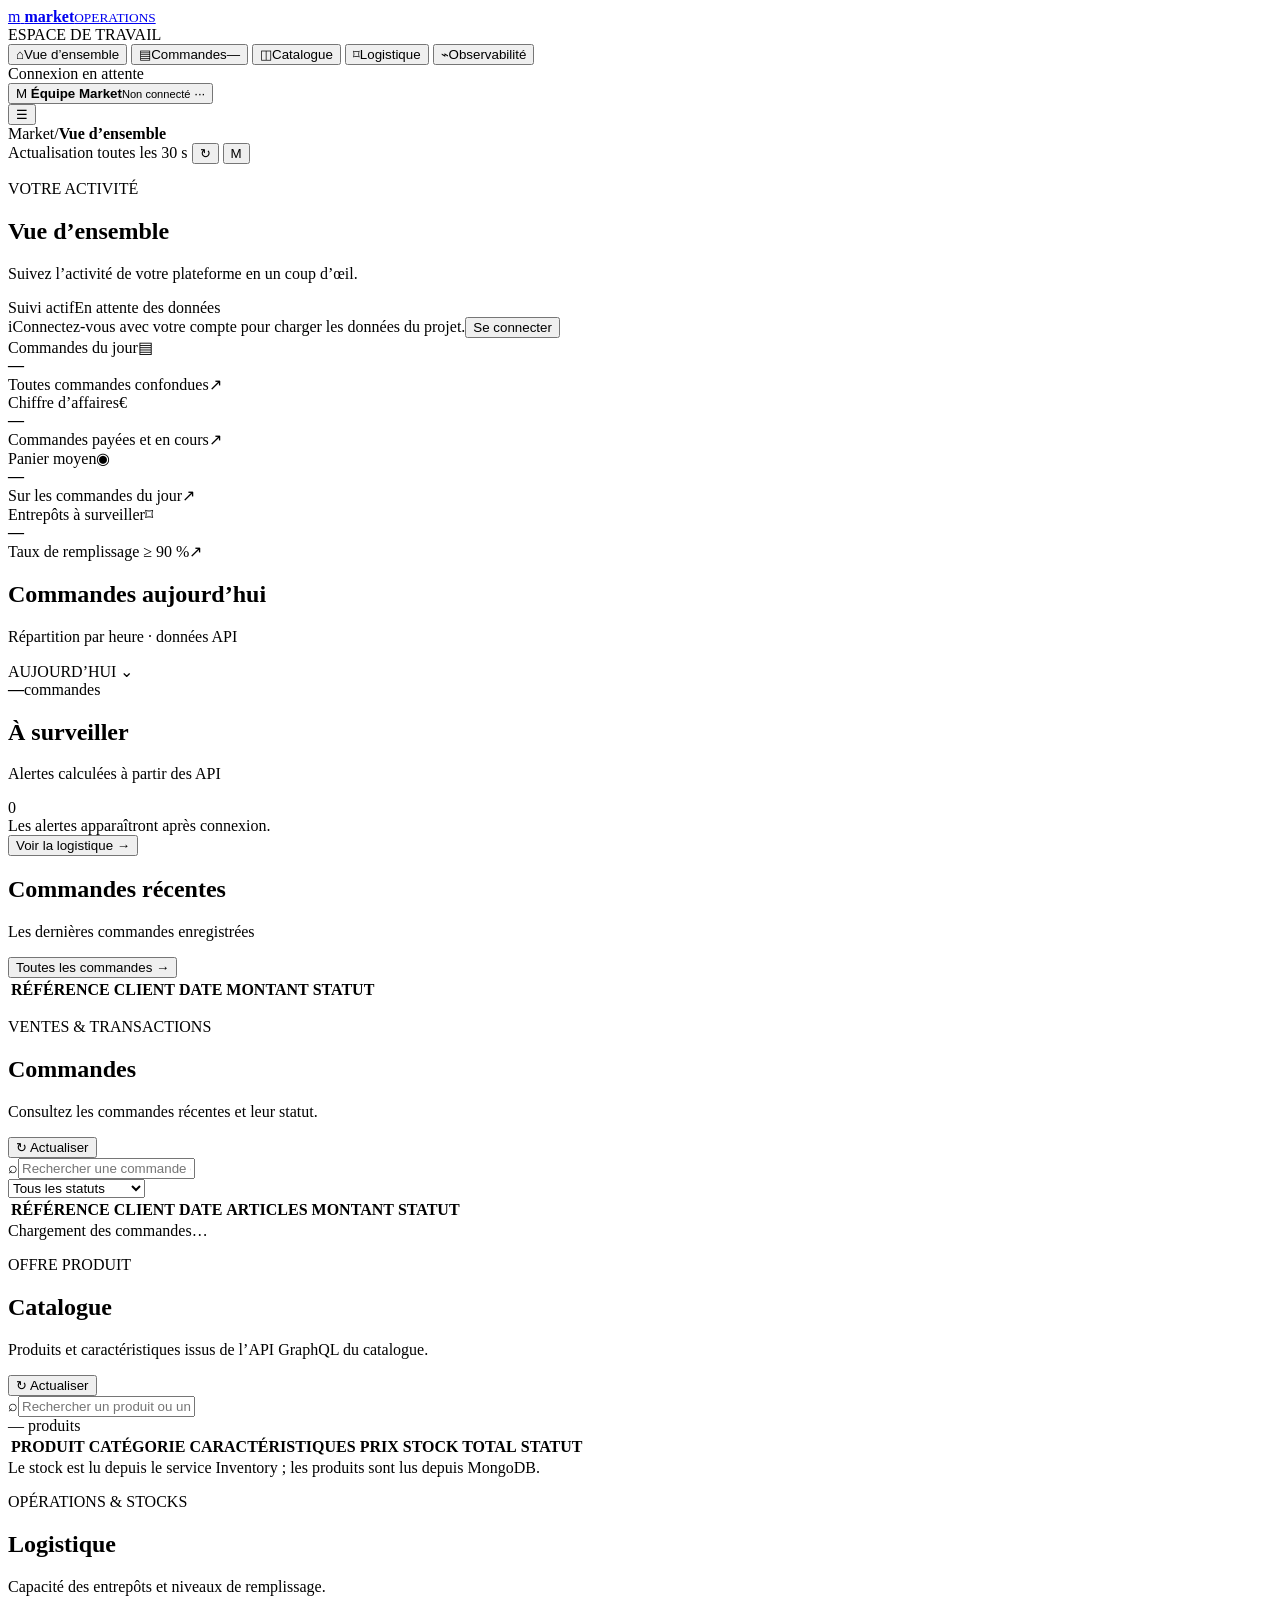
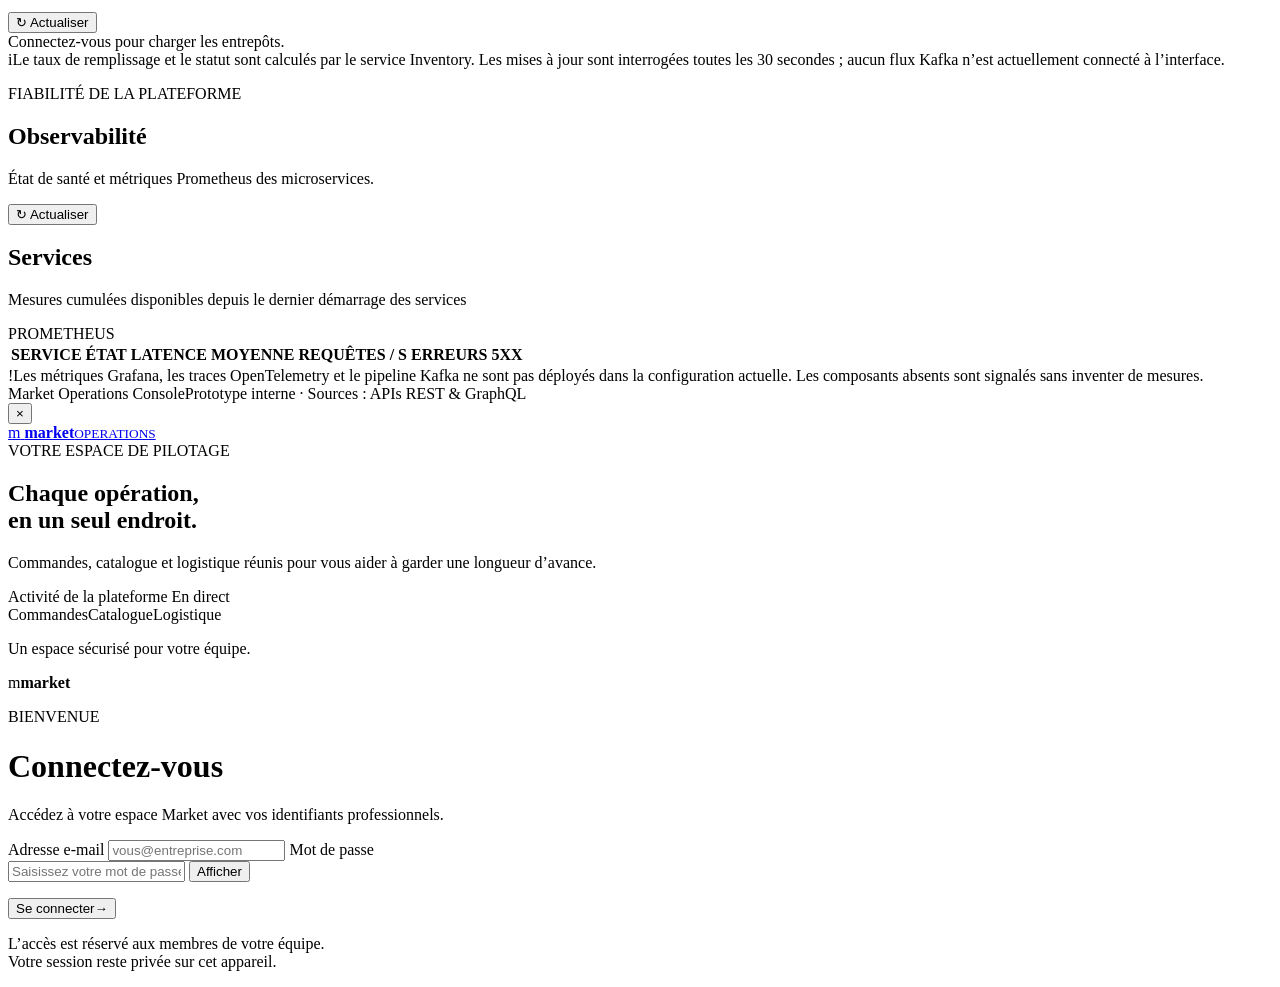
==== frontend/index.html @ 3e9b1949 "feat(auth): service de login (bcrypt, JWT access + refresh), seed users, page de connexion, ADR-010" ====
<!doctype html>
<html lang="fr">
  <head>
    <meta charset="UTF-8">
    <meta name="viewport" content="width=device-width, initial-scale=1">
    <meta name="theme-color" content="#f5f7fb">
    <meta name="description" content="Console de pilotage de la plateforme Market">
    <title>Market — Console de pilotage</title>
    <link rel="stylesheet" href="/styles.css">
    <script src="/app.js" defer></script>
  </head>
  <body>
    <div class="app-shell">
      <aside class="sidebar" id="sidebar">
        <a class="brand" href="#" aria-label="Market, accueil" data-page="overview">
          <span class="brand-mark">m</span>
          <span class="brand-copy"><strong>market</strong><small>OPERATIONS</small></span>
        </a>
        <div class="workspace-label">ESPACE DE TRAVAIL</div>
        <nav class="main-nav" aria-label="Navigation principale">
          <button class="nav-link active" data-page="overview"><span class="nav-icon">⌂</span>Vue d’ensemble</button>
          <button class="nav-link" data-page="orders"><span class="nav-icon">▤</span>Commandes<span class="nav-count" id="nav-order-count">—</span></button>
          <button class="nav-link" data-page="catalog"><span class="nav-icon">◫</span>Catalogue</button>
          <button class="nav-link" data-page="logistics"><span class="nav-icon">⌑</span>Logistique</button>
          <button class="nav-link" data-page="observability"><span class="nav-icon">⌁</span>Observabilité</button>
        </nav>
        <div class="sidebar-bottom">
          <div class="sidebar-status"><span class="status-dot" id="sidebar-status-dot"></span><span id="sidebar-status-text">Connexion en attente</span></div>
          <button class="user-card" id="user-menu" type="button">
            <span class="avatar" id="user-avatar">M</span>
            <span class="user-copy"><strong id="user-name">Équipe Market</strong><small id="user-role">Non connecté</small></span>
            <span class="user-menu-icon">···</span>
          </button>
        </div>
      </aside>

      <main class="main-area">
        <header class="topbar">
          <button class="mobile-menu" id="mobile-menu" aria-label="Ouvrir le menu">☰</button>
          <div class="breadcrumbs"><span>Market</span><span class="crumb-separator">/</span><strong id="breadcrumb-current">Vue d’ensemble</strong></div>
          <div class="topbar-actions">
            <span class="refresh-label"><span class="pulse-dot"></span>Actualisation toutes les 30 s</span>
            <button class="icon-button" id="refresh-button" title="Actualiser les données" aria-label="Actualiser les données">↻</button>
            <button class="top-user" id="top-user" aria-label="Gérer la session"><span id="top-avatar">M</span></button>
          </div>
        </header>

        <div class="content">
          <section class="page-section active" id="page-overview">
            <div class="page-heading">
              <div><p class="eyebrow" id="today-label">VOTRE ACTIVITÉ</p><h1>Vue d’ensemble</h1><p class="page-subtitle">Suivez l’activité de votre plateforme en un coup d’œil.</p></div>
              <div class="heading-meta"><span class="live-pill"><span class="pulse-dot"></span>Suivi actif</span><span class="updated-label" id="last-updated">En attente des données</span></div>
            </div>
            <div class="notice notice-info" id="connection-notice"><span class="notice-icon">i</span><span>Connectez-vous avec votre compte pour charger les données du projet.</span><button class="text-button" data-open-auth>Se connecter</button></div>
            <div class="error-banner hidden" id="global-error" role="status"></div>
            <div class="metric-grid">
              <article class="metric-card"><div class="metric-top"><span>Commandes du jour</span><span class="metric-icon purple">▤</span></div><strong class="metric-value" id="metric-orders">—</strong><div class="metric-foot"><span class="metric-caption">Toutes commandes confondues</span><span class="metric-symbol">↗</span></div></article>
              <article class="metric-card"><div class="metric-top"><span>Chiffre d’affaires</span><span class="metric-icon green">€</span></div><strong class="metric-value" id="metric-revenue">—</strong><div class="metric-foot"><span class="metric-caption">Commandes payées et en cours</span><span class="metric-symbol">↗</span></div></article>
              <article class="metric-card"><div class="metric-top"><span>Panier moyen</span><span class="metric-icon orange">◉</span></div><strong class="metric-value" id="metric-basket">—</strong><div class="metric-foot"><span class="metric-caption">Sur les commandes du jour</span><span class="metric-symbol">↗</span></div></article>
              <article class="metric-card"><div class="metric-top"><span>Entrepôts à surveiller</span><span class="metric-icon red">⌑</span></div><strong class="metric-value" id="metric-warehouses">—</strong><div class="metric-foot"><span class="metric-caption">Taux de remplissage ≥ 90 %</span><span class="metric-symbol">↗</span></div></article>
            </div>
            <div class="dashboard-grid">
              <article class="panel chart-panel">
                <div class="panel-heading"><div><h2>Commandes aujourd’hui</h2><p>Répartition par heure · données API</p></div><span class="period-label">AUJOURD’HUI <span>⌄</span></span></div>
                <div class="chart-summary"><strong id="chart-total">—</strong><span>commandes</span></div>
                <div class="bar-chart" id="orders-chart" aria-label="Commandes par heure"></div>
              </article>
              <article class="panel alerts-panel">
                <div class="panel-heading"><div><h2>À surveiller</h2><p>Alertes calculées à partir des API</p></div><span class="alert-counter" id="alert-count">0</span></div>
                <div class="alert-list" id="alert-list"><div class="empty-state compact">Les alertes apparaîtront après connexion.</div></div>
                <button class="panel-link" data-page="logistics">Voir la logistique <span>→</span></button>
              </article>
            </div>
            <article class="panel table-panel">
              <div class="panel-heading"><div><h2>Commandes récentes</h2><p>Les dernières commandes enregistrées</p></div><button class="panel-link" data-page="orders">Toutes les commandes <span>→</span></button></div>
              <div class="table-wrap"><table><thead><tr><th>RÉFÉRENCE</th><th>CLIENT</th><th>DATE</th><th>MONTANT</th><th>STATUT</th><th></th></tr></thead><tbody id="overview-orders"></tbody></table></div>
            </article>
          </section>

          <section class="page-section" id="page-orders">
            <div class="page-heading"><div><p class="eyebrow">VENTES &amp; TRANSACTIONS</p><h1>Commandes</h1><p class="page-subtitle">Consultez les commandes récentes et leur statut.</p></div><button class="secondary-button" data-refresh>↻ <span>Actualiser</span></button></div>
            <article class="panel table-panel full-panel">
              <div class="panel-toolbar"><div class="search-wrap"><span>⌕</span><input id="order-search" placeholder="Rechercher une commande ou un client" aria-label="Rechercher une commande ou un client"></div><select id="order-filter" aria-label="Filtrer par statut"><option value="">Tous les statuts</option><option value="paid">Payée</option><option value="preparing">En préparation</option><option value="delivered">Livrée</option><option value="payment_failed">Échec de paiement</option><option value="cancelled">Annulée</option></select></div>
              <div class="table-wrap"><table><thead><tr><th>RÉFÉRENCE</th><th>CLIENT</th><th>DATE</th><th>ARTICLES</th><th>MONTANT</th><th>STATUT</th><th></th></tr></thead><tbody id="orders-table"></tbody></table></div>
              <div class="table-footer" id="orders-footer">Chargement des commandes…</div>
            </article>
          </section>

          <section class="page-section" id="page-catalog">
            <div class="page-heading"><div><p class="eyebrow">OFFRE PRODUIT</p><h1>Catalogue</h1><p class="page-subtitle">Produits et caractéristiques issus de l’API GraphQL du catalogue.</p></div><button class="secondary-button" data-refresh>↻ <span>Actualiser</span></button></div>
            <article class="panel table-panel full-panel">
              <div class="panel-toolbar"><div class="search-wrap"><span>⌕</span><input id="product-search" placeholder="Rechercher un produit ou une catégorie" aria-label="Rechercher un produit ou une catégorie"></div><span class="subtle-label" id="catalog-count">— produits</span></div>
              <div class="table-wrap"><table><thead><tr><th>PRODUIT</th><th>CATÉGORIE</th><th>CARACTÉRISTIQUES</th><th>PRIX</th><th>STOCK TOTAL</th><th>STATUT</th></tr></thead><tbody id="catalog-table"></tbody></table></div>
              <div class="table-footer">Le stock est lu depuis le service Inventory ; les produits sont lus depuis MongoDB.</div>
            </article>
          </section>

          <section class="page-section" id="page-logistics">
            <div class="page-heading"><div><p class="eyebrow">OPÉRATIONS &amp; STOCKS</p><h1>Logistique</h1><p class="page-subtitle">Capacité des entrepôts et niveaux de remplissage.</p></div><button class="secondary-button" data-refresh>↻ <span>Actualiser</span></button></div>
            <div class="logistics-summary" id="logistics-summary"></div>
            <div class="warehouse-grid" id="warehouse-grid"><div class="panel empty-state">Connectez-vous pour charger les entrepôts.</div></div>
            <div class="notice notice-info logistics-note"><span class="notice-icon">i</span><span>Le taux de remplissage et le statut sont calculés par le service Inventory. Les mises à jour sont interrogées toutes les 30 secondes ; aucun flux Kafka n’est actuellement connecté à l’interface.</span></div>
          </section>

          <section class="page-section" id="page-observability">
            <div class="page-heading"><div><p class="eyebrow">FIABILITÉ DE LA PLATEFORME</p><h1>Observabilité</h1><p class="page-subtitle">État de santé et métriques Prometheus des microservices.</p></div><button class="secondary-button" data-refresh>↻ <span>Actualiser</span></button></div>
            <div class="health-summary" id="health-summary"></div>
            <article class="panel table-panel full-panel"><div class="panel-heading"><div><h2>Services</h2><p>Mesures cumulées disponibles depuis le dernier démarrage des services</p></div><span class="subtle-label">PROMETHEUS</span></div><div class="table-wrap"><table><thead><tr><th>SERVICE</th><th>ÉTAT</th><th>LATENCE MOYENNE</th><th>REQUÊTES / S</th><th>ERREURS 5XX</th><th></th></tr></thead><tbody id="health-table"></tbody></table></div></article>
            <div class="notice notice-warning observability-note"><span class="notice-icon">!</span><span>Les métriques Grafana, les traces OpenTelemetry et le pipeline Kafka ne sont pas déployés dans la configuration actuelle. Les composants absents sont signalés sans inventer de mesures.</span></div>
          </section>

          <footer class="page-footer"><span>Market Operations Console</span><span>Prototype interne · Sources : APIs REST &amp; GraphQL</span></footer>
        </div>
      </main>
    </div>

    <div class="modal-backdrop hidden" id="auth-modal" role="dialog" aria-modal="true" aria-labelledby="auth-title">
      <form class="auth-dialog" id="auth-form">
        <button class="modal-close" type="button" id="close-auth" aria-label="Fermer">×</button>
        <aside class="auth-visual" aria-label="Market Operations">
          <a class="brand auth-brand" href="#" aria-label="Market">
            <span class="brand-mark">m</span>
            <span class="brand-copy"><strong>market</strong><small>OPERATIONS</small></span>
          </a>
          <div class="auth-visual-copy">
            <span class="auth-kicker"><span class="auth-kicker-dot"></span> VOTRE ESPACE DE PILOTAGE</span>
            <h2>Chaque opération,<br>en un seul endroit.</h2>
            <p>Commandes, catalogue et logistique réunis pour vous aider à garder une longueur d’avance.</p>
          </div>
          <div class="auth-visual-card" aria-hidden="true">
            <div class="auth-visual-card-top"><span>Activité de la plateforme</span><span class="auth-live"><i></i> En direct</span></div>
            <div class="auth-visual-bars"><i></i><i></i><i></i><i></i><i></i><i></i><i></i><i></i><i></i><i></i><i></i><i></i></div>
            <div class="auth-visual-card-foot"><span>Commandes</span><span>Catalogue</span><span>Logistique</span></div>
          </div>
          <p class="auth-visual-footer">Un espace sécurisé pour votre équipe.</p>
        </aside>
        <div class="auth-form-content">
          <span class="auth-mobile-brand"><span class="brand-mark">m</span><strong>market</strong></span>
          <p class="eyebrow">BIENVENUE</p>
          <h1 id="auth-title">Connectez-vous</h1>
          <p class="auth-intro">Accédez à votre espace Market avec vos identifiants professionnels.</p>
          <label class="field-label" for="email-input">Adresse e-mail</label>
          <input id="email-input" type="email" placeholder="vous@entreprise.com" autocomplete="username" required>
          <label class="field-label" for="password-input">Mot de passe</label>
          <div class="password-field">
            <input id="password-input" type="password" placeholder="Saisissez votre mot de passe" autocomplete="current-password" required>
            <button class="password-toggle" id="toggle-password" type="button" aria-label="Afficher le mot de passe" aria-pressed="false">Afficher</button>
          </div>
          <p class="form-error hidden" id="auth-error" role="alert"></p>
          <button class="primary-button auth-submit" id="auth-submit" type="submit"><span>Se connecter</span><span aria-hidden="true">→</span></button>
          <p class="auth-help">L’accès est réservé aux membres de votre équipe.<br>Votre session reste privée sur cet appareil.</p>
        </div>
      </form>
    </div>
    <div class="toast hidden" id="toast" role="status"></div>
  </body>
</html>
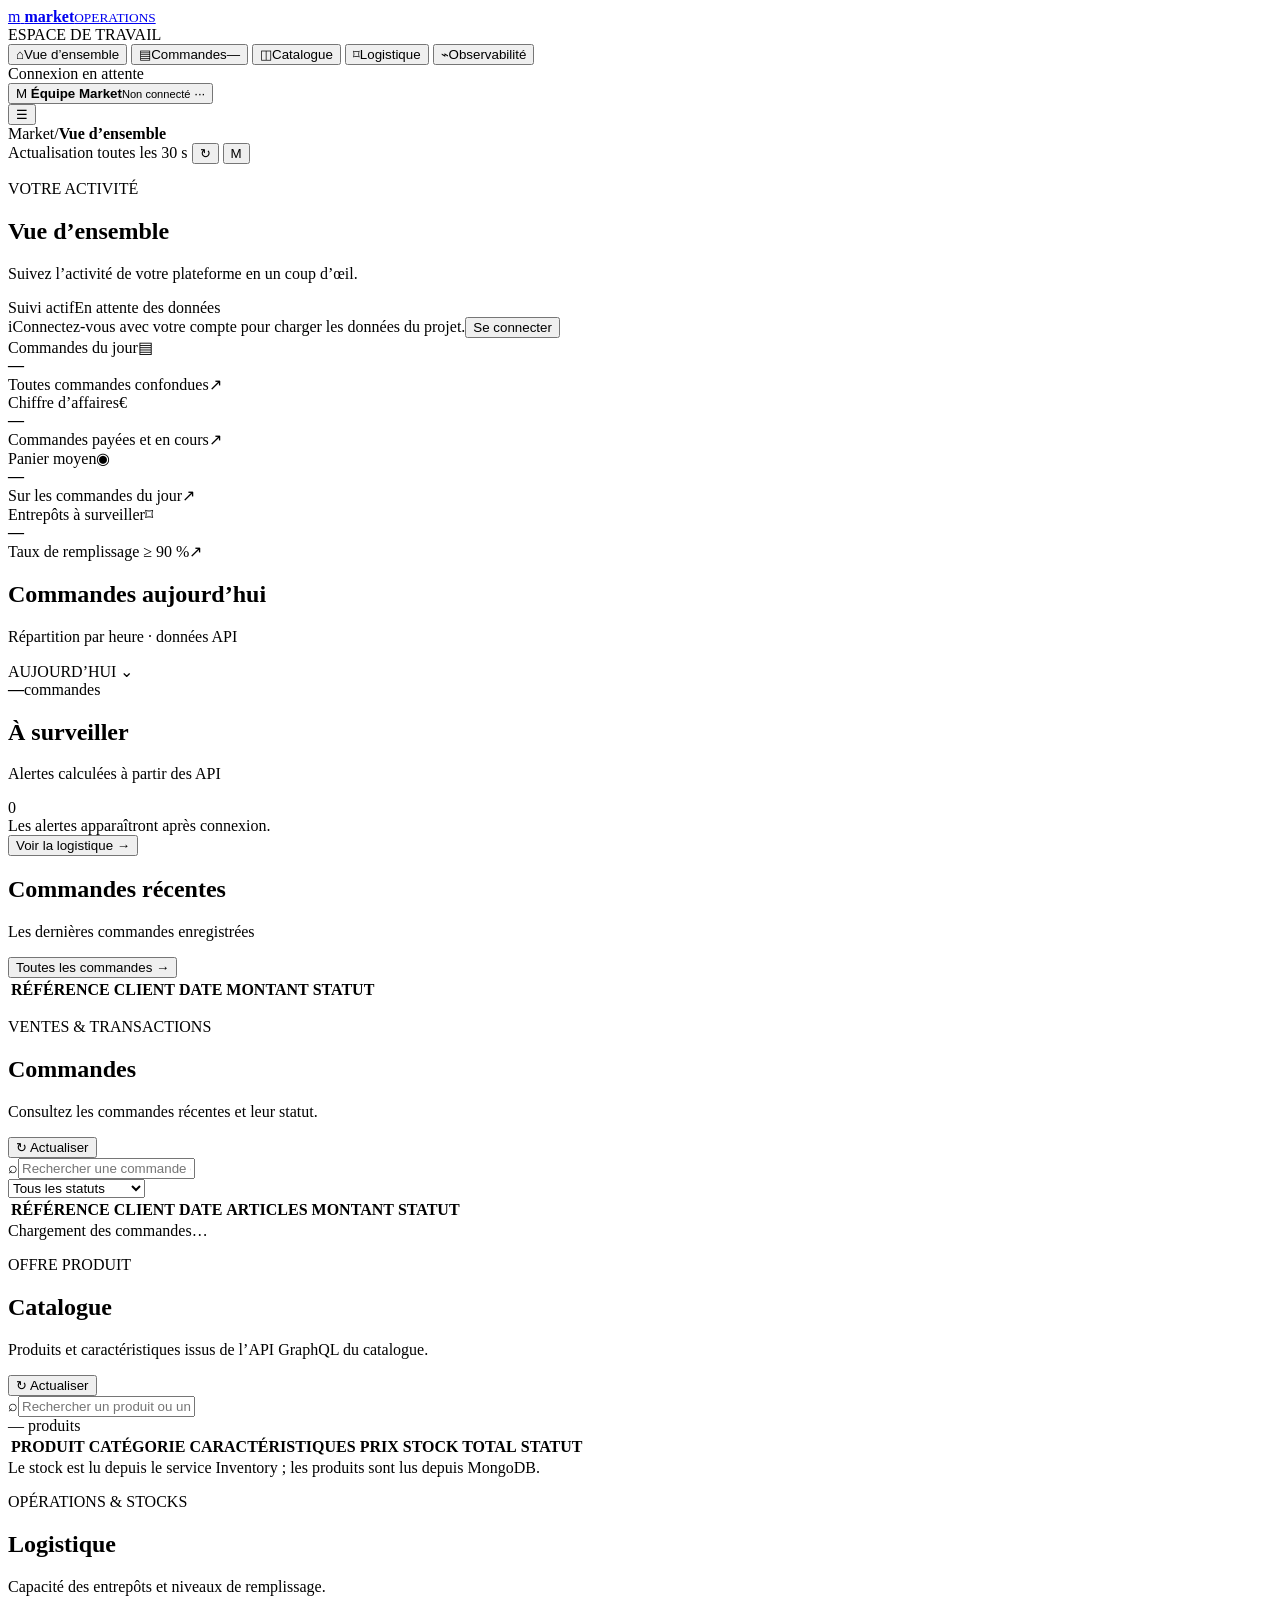
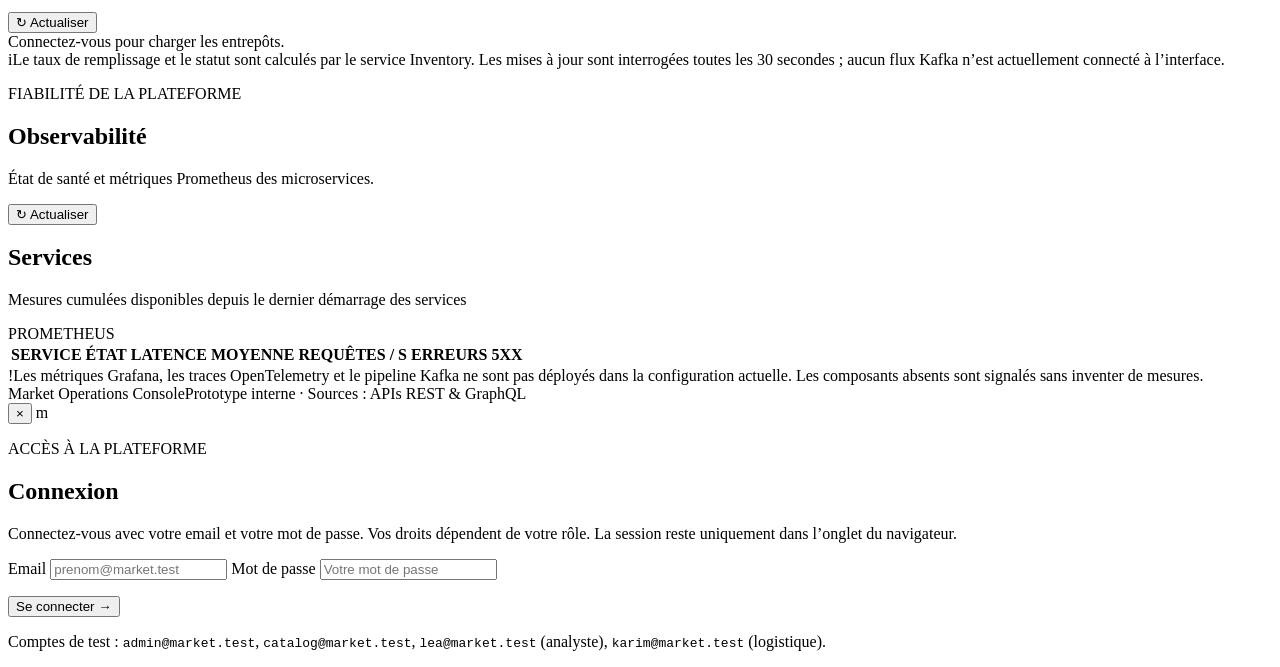
==== commit 2c96199d: "feat(observability): OpenTelemetry tracing + Jaeger (ADR-013)" ====
--- a/frontend/index.html
+++ b/frontend/index.html
@@ -117,39 +117,16 @@
     <div class="modal-backdrop hidden" id="auth-modal" role="dialog" aria-modal="true" aria-labelledby="auth-title">
       <form class="auth-dialog" id="auth-form">
         <button class="modal-close" type="button" id="close-auth" aria-label="Fermer">×</button>
-        <aside class="auth-visual" aria-label="Market Operations">
-          <a class="brand auth-brand" href="#" aria-label="Market">
-            <span class="brand-mark">m</span>
-            <span class="brand-copy"><strong>market</strong><small>OPERATIONS</small></span>
-          </a>
-          <div class="auth-visual-copy">
-            <span class="auth-kicker"><span class="auth-kicker-dot"></span> VOTRE ESPACE DE PILOTAGE</span>
-            <h2>Chaque opération,<br>en un seul endroit.</h2>
-            <p>Commandes, catalogue et logistique réunis pour vous aider à garder une longueur d’avance.</p>
-          </div>
-          <div class="auth-visual-card" aria-hidden="true">
-            <div class="auth-visual-card-top"><span>Activité de la plateforme</span><span class="auth-live"><i></i> En direct</span></div>
-            <div class="auth-visual-bars"><i></i><i></i><i></i><i></i><i></i><i></i><i></i><i></i><i></i><i></i><i></i><i></i></div>
-            <div class="auth-visual-card-foot"><span>Commandes</span><span>Catalogue</span><span>Logistique</span></div>
-          </div>
-          <p class="auth-visual-footer">Un espace sécurisé pour votre équipe.</p>
-        </aside>
-        <div class="auth-form-content">
-          <span class="auth-mobile-brand"><span class="brand-mark">m</span><strong>market</strong></span>
-          <p class="eyebrow">BIENVENUE</p>
-          <h1 id="auth-title">Connectez-vous</h1>
-          <p class="auth-intro">Accédez à votre espace Market avec vos identifiants professionnels.</p>
-          <label class="field-label" for="email-input">Adresse e-mail</label>
-          <input id="email-input" type="email" placeholder="vous@entreprise.com" autocomplete="username" required>
-          <label class="field-label" for="password-input">Mot de passe</label>
-          <div class="password-field">
-            <input id="password-input" type="password" placeholder="Saisissez votre mot de passe" autocomplete="current-password" required>
-            <button class="password-toggle" id="toggle-password" type="button" aria-label="Afficher le mot de passe" aria-pressed="false">Afficher</button>
-          </div>
-          <p class="form-error hidden" id="auth-error" role="alert"></p>
-          <button class="primary-button auth-submit" id="auth-submit" type="submit"><span>Se connecter</span><span aria-hidden="true">→</span></button>
-          <p class="auth-help">L’accès est réservé aux membres de votre équipe.<br>Votre session reste privée sur cet appareil.</p>
-        </div>
+        <span class="brand-mark auth-mark">m</span>
+        <p class="eyebrow">ACCÈS À LA PLATEFORME</p><h2 id="auth-title">Connexion</h2>
+        <p class="auth-intro">Connectez-vous avec votre email et votre mot de passe. Vos droits dépendent de votre rôle. La session reste uniquement dans l’onglet du navigateur.</p>
+        <label class="field-label" for="email-input">Email</label>
+        <input id="email-input" type="email" placeholder="prenom@market.test" autocomplete="username" required>
+        <label class="field-label" for="password-input">Mot de passe</label>
+        <input id="password-input" type="password" placeholder="Votre mot de passe" autocomplete="current-password" required>
+        <p class="form-error hidden" id="auth-error"></p>
+        <button class="primary-button auth-submit" id="auth-submit" type="submit">Se connecter <span>→</span></button>
+        <p class="auth-help">Comptes de test : <code>admin@market.test</code>, <code>catalog@market.test</code>, <code>lea@market.test</code> (analyste), <code>karim@market.test</code> (logistique).</p>
       </form>
     </div>
     <div class="toast hidden" id="toast" role="status"></div>
